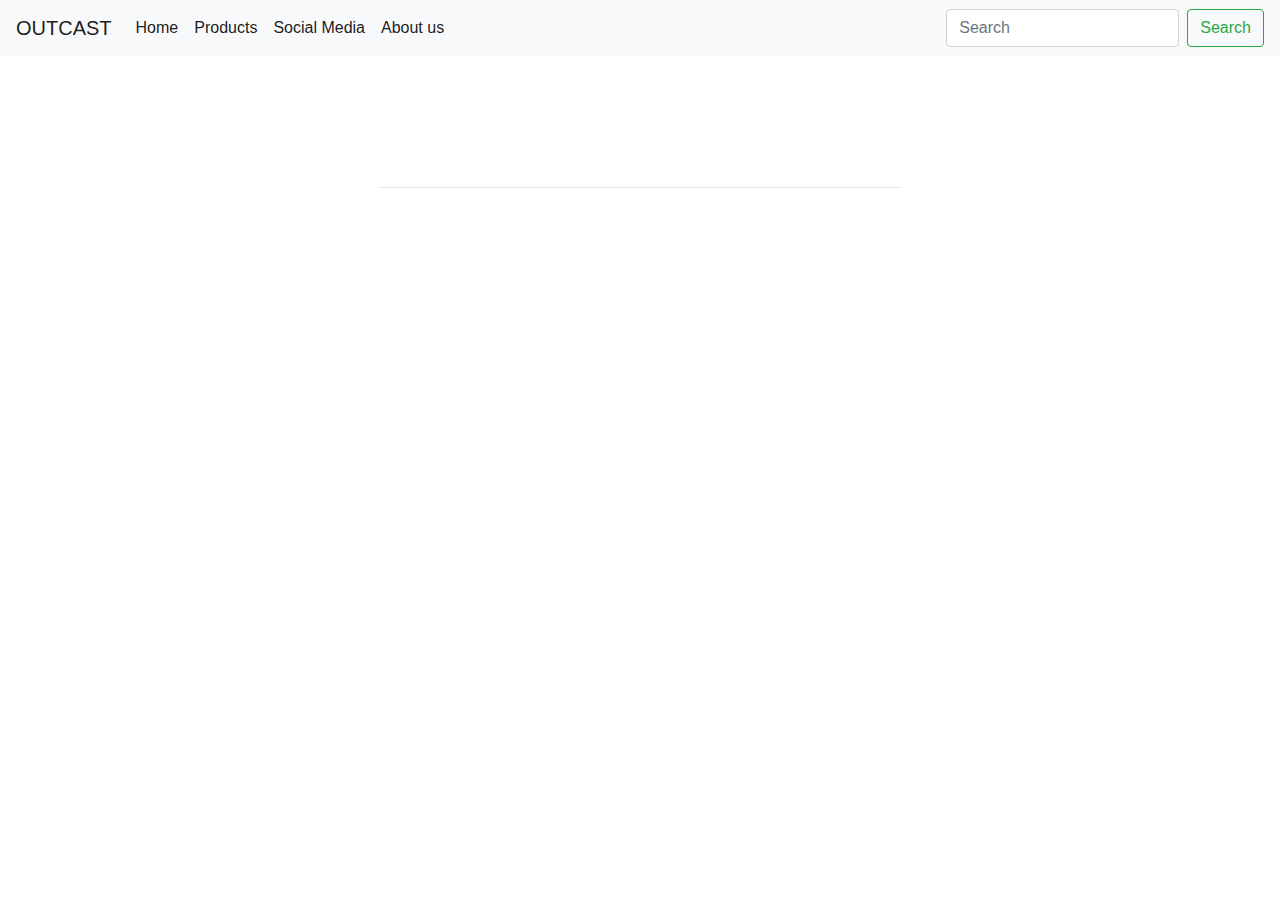
==== index.html @ aec9524b "Update index.html" ====
<!doctype html>
<html lang="en">
  <head>
    <!-- Required meta tags -->
    <meta charset="utf-8">
    <meta name="viewport" content="width=device-width, initial-scale=1, shrink-to-fit=no">

    <!-- Bootstrap CSS -->
    <link rel="stylesheet" href="css/bootstrap.min.css">
    <link href="css/styles.css" rel="stylesheet" type="text/css">

<body>

  <nav class="navbar navbar-expand-lg navbar-light bg-light">
  <a class="navbar-brand" href="index.html">OUTCAST</a>
  <button class="navbar-toggler" type="button" data-toggle="collapse" data-target="#navbarSupportedContent" aria-controls="navbarSupportedContent" aria-expanded="false" aria-label="Toggle navigation">
    <span class="navbar-toggler-icon"></span>
  </button>

  <div class="collapse navbar-collapse d-flex justify-content-around" id="navbarSupportedContent">
    <ul class="navbar-nav mr-auto">
      <li class="nav-item active">
        <a class="nav-link" href="index.html">Home <span class="sr-only">(current)</span></a>
      </li>
  <li class="nav-item active">
        <a class="nav-link" href="#">Products <span class="sr-only">(current)</span></a>
      </li>
      <li class="nav-item active">
        <a class="nav-link" href="#">Social Media <span class="sr-only">(current)</span></a>
      </li>
      <li class="nav-item active">
        <a class="nav-link" href="aboutus.html">About us <span class="sr-only">(current)</span></a>
      </li>
    </ul>
    <form class="form-inline my-2 my-lg-0">
      <input class="form-control mr-sm-2" type="search" placeholder="Search" aria-label="Search">
      <button class="btn btn-outline-success my-2 my-sm-0" type="submit">Search</button>
    </form>
  </div>
</nav>

 <div id="intro" class="view">

            <div class="mask rgba-black-strong">

                <div class="container-fluid d-flex align-items-center justify-content-center h-100">

                    <div class="row d-flex justify-content-center text-center">

                        <div class="col-md-10">

                            <!-- Heading -->
                            <h2><font color="#FFFFFF">
                            <h2 class="display-4 font-weight-bold white-text pt-5 mb-2">Outcast</h2>
                            </font> 

                            <!-- Divider -->
                            <hr class="hr-light">

                            <!-- Description -->
                            <h4><font color="#FFFFFF">
                            <h4 class="white-text my-4">Welcome to Outcast, a clothing brand for the creative mind.</h4>
                            </font> 
                        </div> 
 <div>                
 <style>
      html
            {background:url(https://raw.githubusercontent.com/Lanabreman/outcast-website/master/images/outcast.jpg) no repeat center center fixed;
              -webkit- background-size: cover;
              -moz- background-size: cover;
              -o- background-size: cover; 
              background-size:cover;
}
  </style> 

</div> 






  <!-- Optional JavaScript -->
  <!-- jQuery first, then Popper.js(popper is included in the bootstrap js), then Bootstrap JS -->
  <script src="js/jquery-3.4.1.slim.min.js"></script>
  <script src="js/bootstrap.bundle.min.js"></script>

  </body>
</html>
---- css/styles.css ----
<style>
      html
            {background:url(https://raw.githubusercontent.com/Lanabreman/outcast-website/master/images/outcast.jpg) no repeat center center fixed;
              -webkit- background-size: cover;
              -moz- background-size: cover;
              -o- background-size: cover; 
              background-size:cover;
}
  
</style>
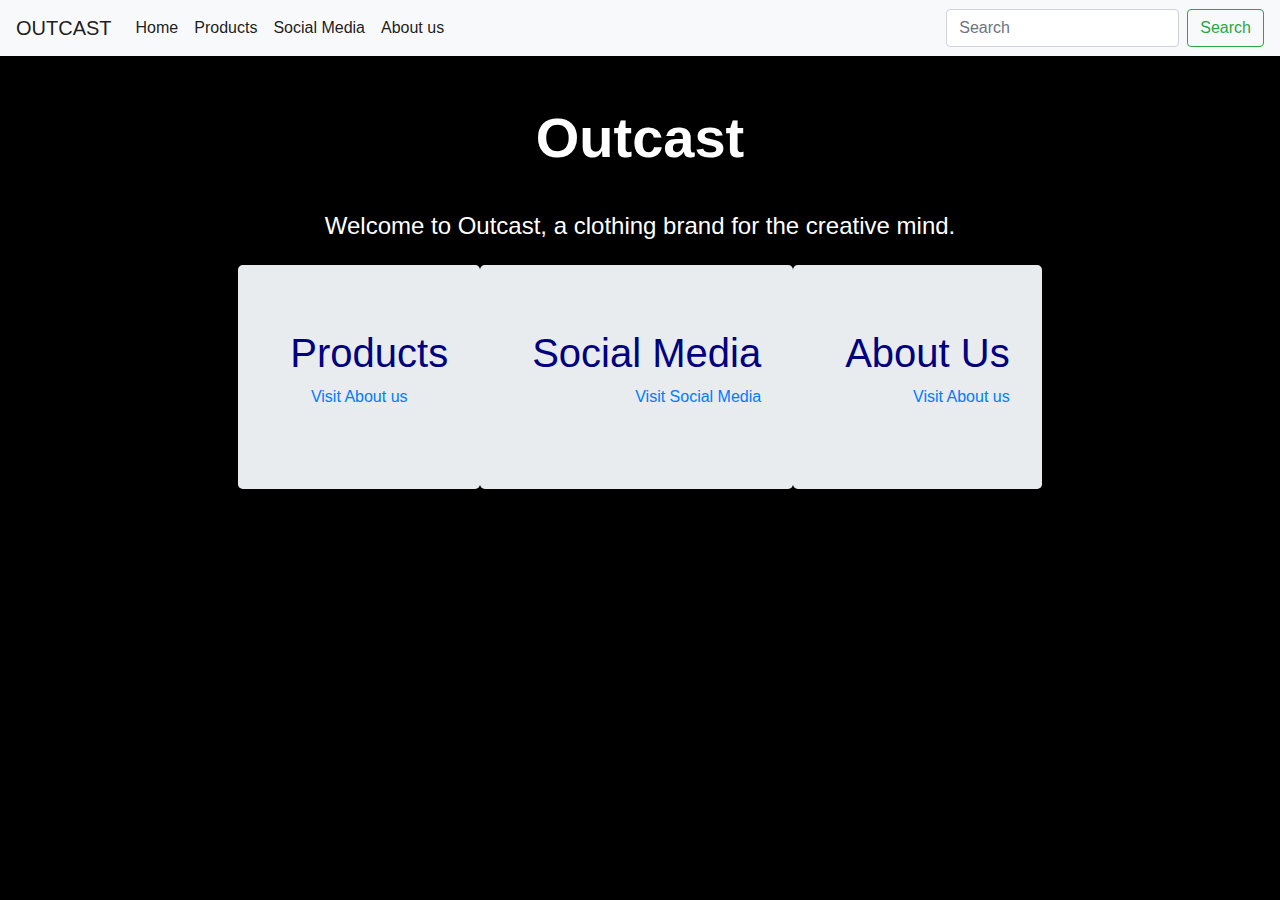
==== commit d366129c: "Update index.html" ====
--- a/index.html
+++ b/index.html
@@ -62,20 +62,50 @@
                             <h4 class="white-text my-4">Welcome to Outcast, a clothing brand for the creative mind.</h4>
                             </font> 
                         </div> 
- <div>                
- <style>
-      html
-            {background:url(https://raw.githubusercontent.com/Lanabreman/outcast-website/master/images/outcast.jpg) no repeat center center fixed;
-              -webkit- background-size: cover;
-              -moz- background-size: cover;
-              -o- background-size: cover; 
-              background-size:cover;
+
+                        
+<style>
+.jumbotron { 
+  background-color: #00000; /* black */
+  color: #00000;
 }
-  </style> 
+</style>
 
-</div> 
+<body>
+  <div class="jumbotron text-center">
+    <h1>Products</h1> 
+    <p><a href="file:///Users/loicdeboer/Documents/GitHub/outcast-website/aboutus.html/">Visit About us</a></p>
+  </div>
+</body>
 
+<style>
+.jumbotron { 
+  background-color: #00000; /* black */
+  color: #00000;
+}
+</style>
 
+<body>
+  <div class="jumbotron text-right">
+    <h1>Social Media</h1> 
+    <p><a href="file:///Users/loicdeboer/Documents/GitHub/outcast-website/socialmedia.html/">Visit Social Media</a></p>
+  </div>
+</body>
+
+ 
+<style>
+.jumbotron { 
+  background-color: #00000; /* black */
+  color: #00000;
+}
+</style>
+
+<body>
+  <div class="jumbotron text-right">
+    <h1>About Us</h1> 
+    <p><a href="file:///Users/loicdeboer/Documents/GitHub/outcast-website/aboutus.html/">Visit About us</a></p>
+  </div>
+</body>
 
 
 
--- a/css/styles.css
+++ b/css/styles.css
@@ -1,11 +1,72 @@
+body {
+  background-color: black;
+}
 
-<style>
-      html
-            {background:url(https://raw.githubusercontent.com/Lanabreman/outcast-website/master/images/outcast.jpg) no repeat center center fixed;
-              -webkit- background-size: cover;
-              -moz- background-size: cover;
-              -o- background-size: cover; 
-              background-size:cover;
+h1 {
+  color: navy;
+  margin-left: 20px;
 }
-  
-</style>+
+<<<<<<< HEAD
+@ -1,59 +1,8 @@
+<<<<<<< HEAD
+=======
+@charset "utf-8";
+
+* {
+  padding: 0;
+  margin: 0;
+}
+
+.div1{
+	background-color: black;
+    width: 900px;
+    height: 354px;
+    margin-left: auto;
+    margin-right: auto;
+}
+
+.par {
+	margin-left: 20px;
+	color: white;
+	text-align: left;
+}
+
+.img1 {
+	float: right;
+	margin-left: 10px;
+}
+
+.header {
+	color: white;
+	margin-left: 20px;
+	font-size: 20px;
+	text-decoration: underline;
+}
+
+.background {
+	background-color: black;
+}
+
+.list-group.list-group-flush {
+	margin-left: 20px;
+	width: 370px;
+}
+
+.card {
+	height: auto;
+	width: 100%;
+	text-align: center;
+	margin-left: 20px;
+	margin-right: auto;
+=======
+.fa-fa-instagram {
+  background: #125688;
+  color: white;
+  padding: 20px;
+  font-size: 30px;
+  width: 100px;
+  text-align: center;
+  text-decoration: none;
+}
+>>>>>>> 7d1446471a609b50c549353cac530d24fc6a4b0b
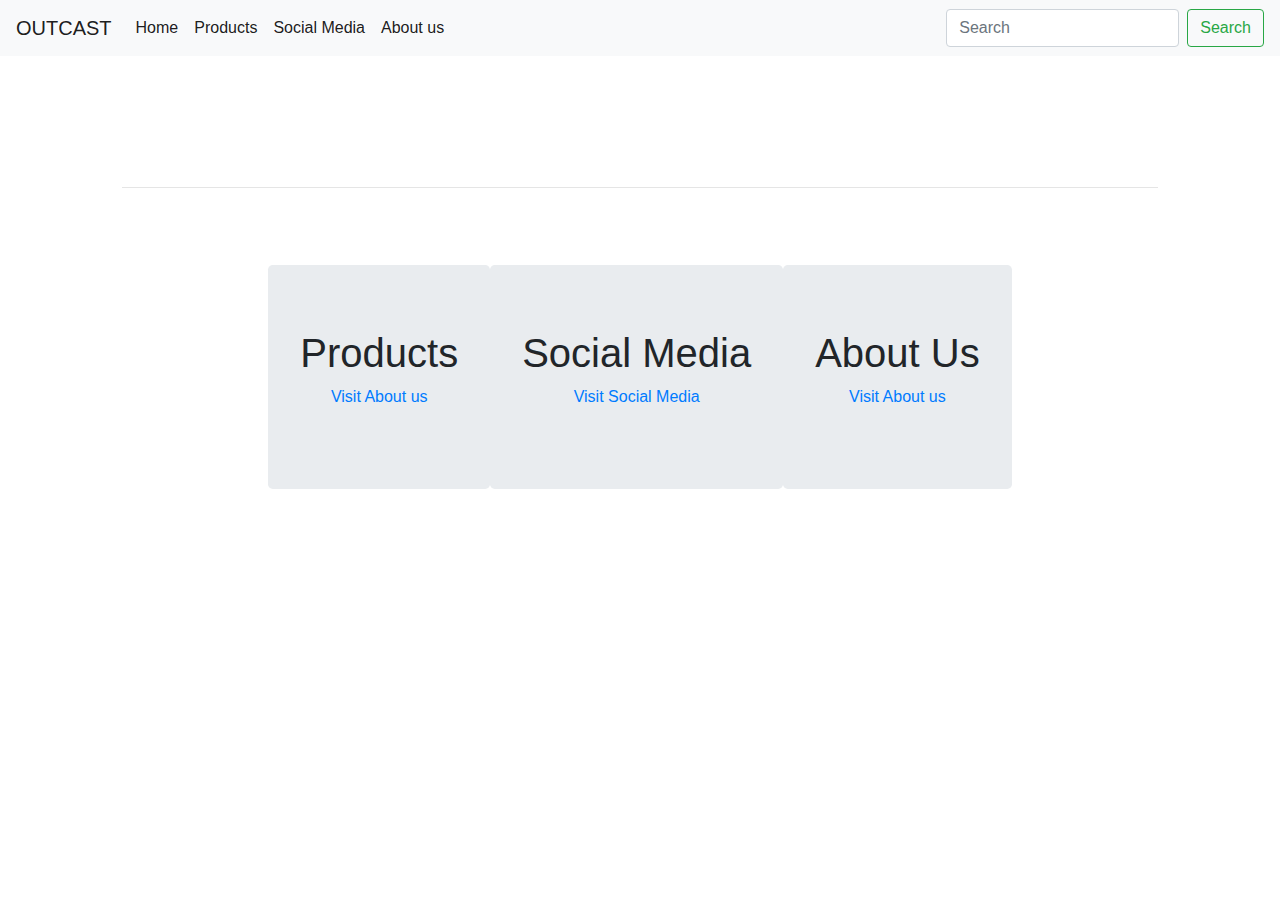
==== commit 9339f947: "Update index.html" ====
--- a/index.html
+++ b/index.html
@@ -23,10 +23,10 @@
         <a class="nav-link" href="index.html">Home <span class="sr-only">(current)</span></a>
       </li>
   <li class="nav-item active">
-        <a class="nav-link" href="#">Products <span class="sr-only">(current)</span></a>
+        <a class="nav-link" href="Products.html">Products <span class="sr-only">(current)</span></a>
       </li>
       <li class="nav-item active">
-        <a class="nav-link" href="#">Social Media <span class="sr-only">(current)</span></a>
+        <a class="nav-link" href="socialmedia.html">Social Media <span class="sr-only">(current)</span></a>
       </li>
       <li class="nav-item active">
         <a class="nav-link" href="aboutus.html">About us <span class="sr-only">(current)</span></a>
@@ -74,7 +74,7 @@
 <body>
   <div class="jumbotron text-center">
     <h1>Products</h1> 
-    <p><a href="file:///Users/loicdeboer/Documents/GitHub/outcast-website/aboutus.html/">Visit About us</a></p>
+    <p><a href="file:///Users/loicdeboer/Documents/GitHub/outcast-website/Products.html">Visit About us</a></p>
   </div>
 </body>
 
@@ -86,7 +86,7 @@
 </style>
 
 <body>
-  <div class="jumbotron text-right">
+  <div class="jumbotron text-center">
     <h1>Social Media</h1> 
     <p><a href="file:///Users/loicdeboer/Documents/GitHub/outcast-website/socialmedia.html/">Visit Social Media</a></p>
   </div>
@@ -101,7 +101,7 @@
 </style>
 
 <body>
-  <div class="jumbotron text-right">
+  <div class="jumbotron text-center">
     <h1>About Us</h1> 
     <p><a href="file:///Users/loicdeboer/Documents/GitHub/outcast-website/aboutus.html/">Visit About us</a></p>
   </div>
--- a/css/styles.css
+++ b/css/styles.css
@@ -1,16 +1,3 @@
-body {
-  background-color: black;
-}
-
-h1 {
-  color: navy;
-  margin-left: 20px;
-}
-
-<<<<<<< HEAD
-@ -1,59 +1,8 @@
-<<<<<<< HEAD
-=======
 @charset "utf-8";
 
 * {
@@ -18,6 +5,23 @@
   margin: 0;
 }
 
+.body {
+  background-color: black;
+}
+
+.h1 {
+  color: navy;
+  margin-left: 20px;
+  font-size: 30px;
+}
+
+.div2 {
+	background-color: black;
+	width: 1600px;
+	height: 354px;
+	margin-left: 10px;
+	margin-right: auto;
+}
 .div1{
 	background-color: black;
     width: 900px;
@@ -38,7 +42,7 @@
 }
 
 .header {
-	color: white;
+	color: navy;
 	margin-left: 20px;
 	font-size: 20px;
 	text-decoration: underline;
@@ -59,14 +63,26 @@
 	text-align: center;
 	margin-left: 20px;
 	margin-right: auto;
-=======
+}
+
+.card2 {
+	height: auto;
+	width: 50%;
+	text-align: center;
+	margin-left: auto;
+	margin-right: auto;
+	background-color: white;
+	color: black;
+}
+
 .fa-fa-instagram {
   background: #125688;
   color: white;
   padding: 20px;
   font-size: 30px;
   width: 100px;
+  heigth: 100px;		
   text-align: center;
   text-decoration: none;
 }
->>>>>>> 7d1446471a609b50c549353cac530d24fc6a4b0b
+
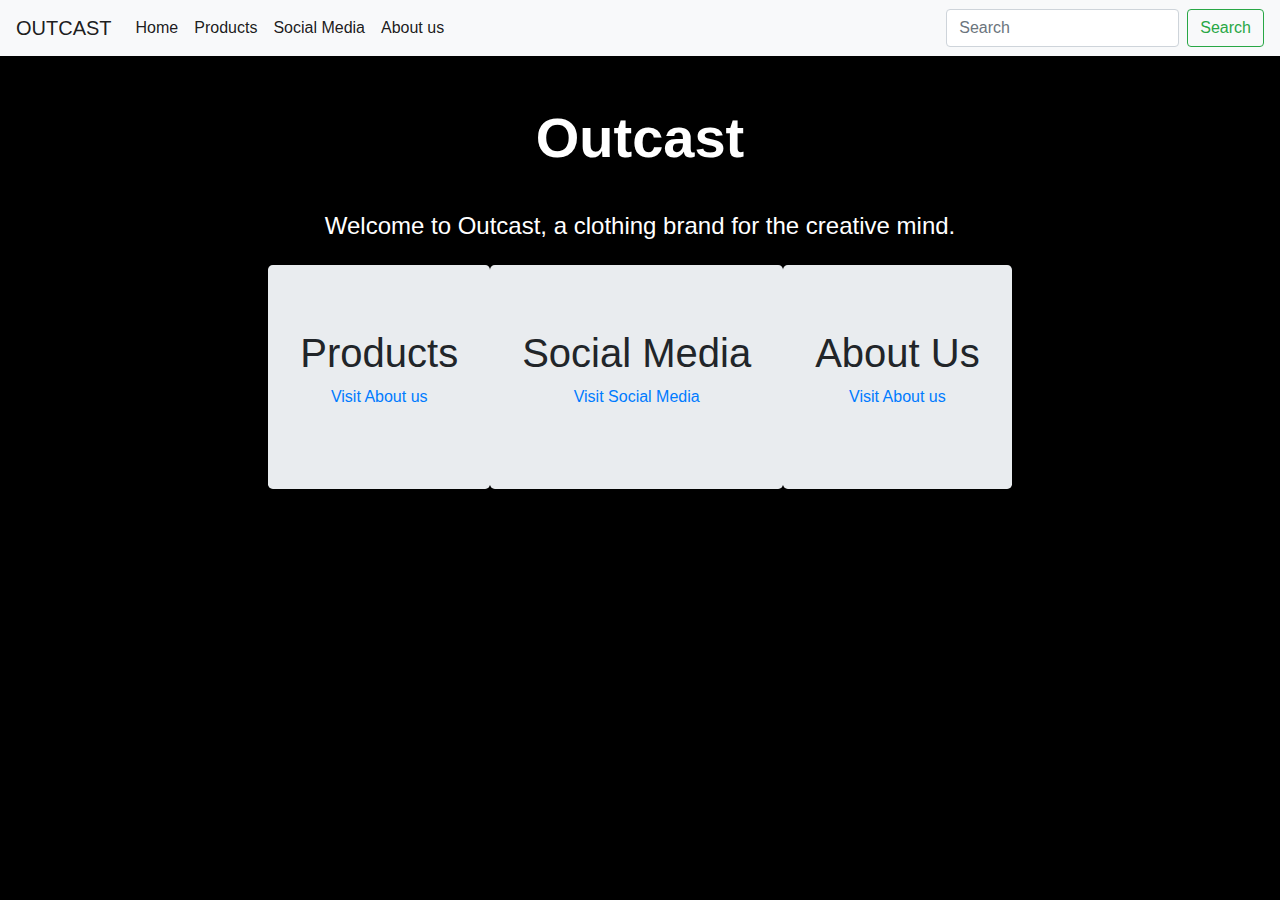
==== commit 9db3c945: "Merge branch 'master' of https://github.com/Lanabreman/outcast-website" ====
--- a/index.html
+++ b/index.html
@@ -9,7 +9,7 @@
     <link rel="stylesheet" href="css/bootstrap.min.css">
     <link href="css/styles.css" rel="stylesheet" type="text/css">
 
-<body>
+<body class="background">
 
   <nav class="navbar navbar-expand-lg navbar-light bg-light">
   <a class="navbar-brand" href="index.html">OUTCAST</a>
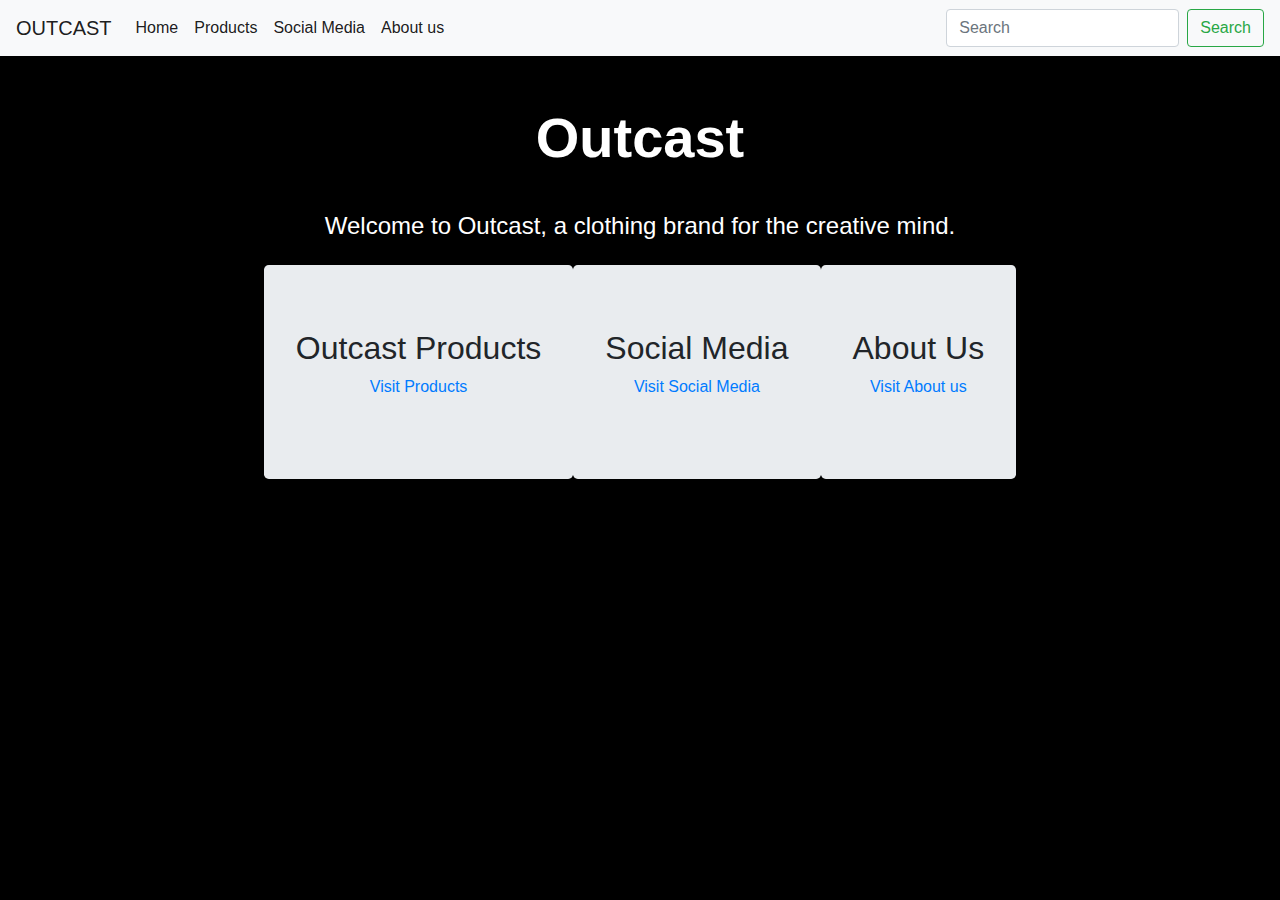
==== commit 1a5ed16f: "Update index.html" ====
--- a/index.html
+++ b/index.html
@@ -73,8 +73,8 @@
 
 <body>
   <div class="jumbotron text-center">
-    <h1>Products</h1> 
-    <p><a href="file:///Users/loicdeboer/Documents/GitHub/outcast-website/Products.html">Visit About us</a></p>
+    <h2>Outcast Products</h2> 
+    <p><a href="file:///Users/loicdeboer/Documents/GitHub/outcast-website/Products.html/">Visit Products</a></p>
   </div>
 </body>
 
@@ -87,7 +87,7 @@
 
 <body>
   <div class="jumbotron text-center">
-    <h1>Social Media</h1> 
+    <h2>Social Media</h2> 
     <p><a href="file:///Users/loicdeboer/Documents/GitHub/outcast-website/socialmedia.html/">Visit Social Media</a></p>
   </div>
 </body>
@@ -102,7 +102,7 @@
 
 <body>
   <div class="jumbotron text-center">
-    <h1>About Us</h1> 
+    <h2>About Us</h2> 
     <p><a href="file:///Users/loicdeboer/Documents/GitHub/outcast-website/aboutus.html/">Visit About us</a></p>
   </div>
 </body>
--- a/css/styles.css
+++ b/css/styles.css
@@ -10,18 +10,19 @@
 }
 
 .h1 {
-  color: navy;
+  color: white;
   margin-left: 20px;
-  font-size: 30px;
+  font-size: 50px;
 }
 
 .div2 {
 	background-color: black;
-	width: 1600px;
+	width: 1500px;
 	height: 354px;
 	margin-left: 10px;
 	margin-right: auto;
 }
+
 .div1{
 	background-color: black;
     width: 900px;
@@ -34,18 +35,21 @@
 	margin-left: 20px;
 	color: white;
 	text-align: left;
+	font-size: 20px;
+	margin-right: 20px;
 }
 
 .img1 {
 	float: right;
 	margin-left: 10px;
+	margin-right: 10px;
 }
 
 .header {
-	color: navy;
-	margin-left: 20px;
-	font-size: 20px;
-	text-decoration: underline;
+	color: white;
+  	margin-left: 20px;
+  	font-size: 30px;
+  	text-decoration: underline;
 }
 
 .background {
@@ -75,14 +79,3 @@
 	color: black;
 }
 
-.fa-fa-instagram {
-  background: #125688;
-  color: white;
-  padding: 20px;
-  font-size: 30px;
-  width: 100px;
-  heigth: 100px;		
-  text-align: center;
-  text-decoration: none;
-}
-
